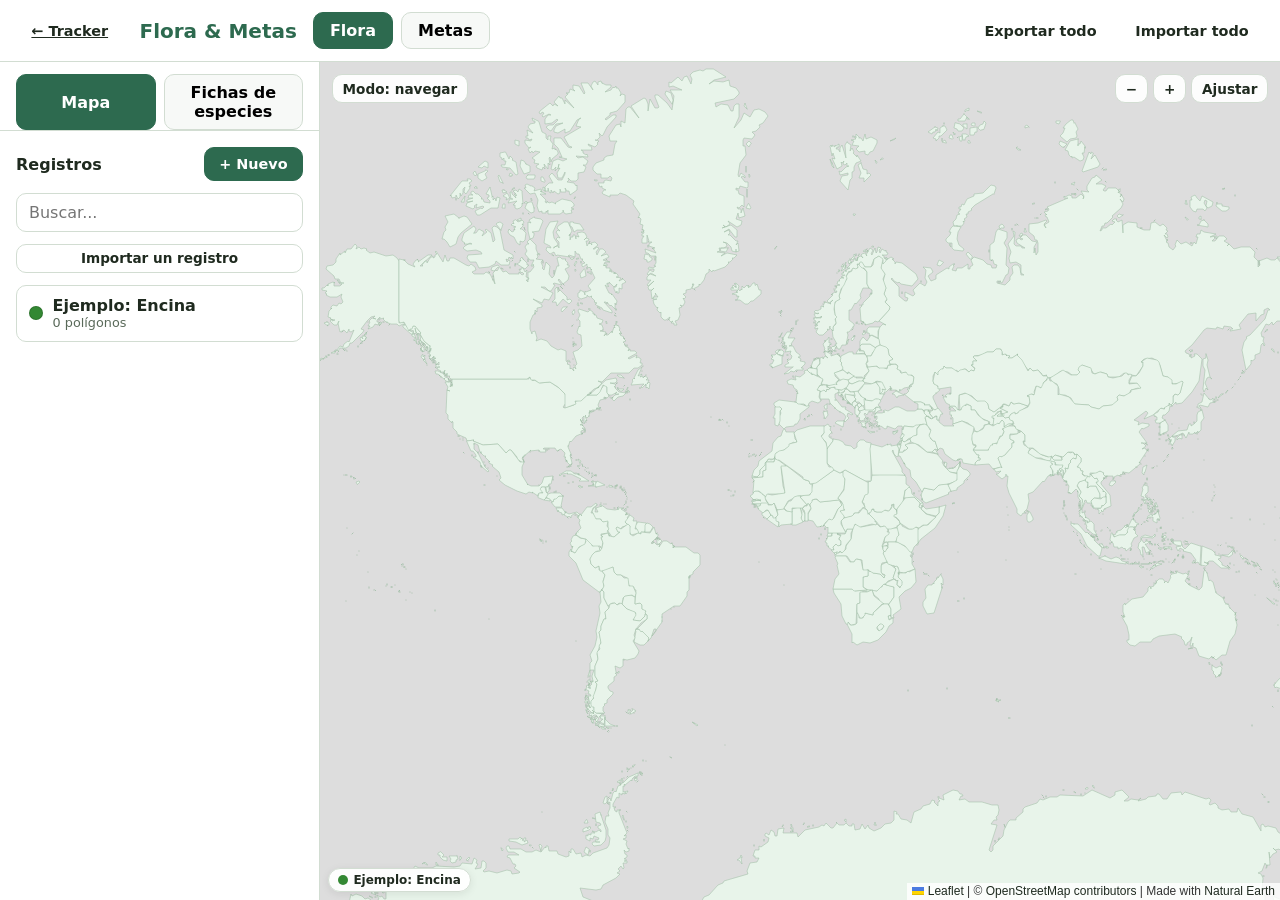
==== flora/index.html @ f398189b "Add files via upload" ====
<!DOCTYPE html>
<html lang="es">
<head>
  <meta charset="UTF-8" />
  <meta name="viewport" content="width=device-width, initial-scale=1.0" />
  <title>Flora & Metas — Atlas de polígonos</title>
  <link rel="icon" type="image/svg+xml" href="favicon.svg" />
  <link rel="stylesheet" href="lib/leaflet/leaflet.css" />
  <link rel="stylesheet" href="css/style.css?v=4" />
</head>
<body>
  <header class="app-header" id="app-header">
    <a class="btn btn--ghost" href="../">← Tracker</a>
    <h1 class="app-title">Flora & Metas</h1>
    <nav class="view-tabs" aria-label="Vistas">
      <button class="view-tab" id="tab-flora" type="button" aria-pressed="false">Flora</button>
      <button class="view-tab" id="tab-metas" type="button" aria-pressed="false">Metas</button>
    </nav>
    <div class="header-actions">
      <button class="btn btn--ghost" id="btn-export" type="button">Exportar todo</button>
      <label class="btn btn--ghost file-label" for="btn-import">Importar todo</label>
      <input class="sr-only" id="btn-import" type="file" accept="application/json" />
    </div>
  </header>

  <p class="storage-warning" id="storage-warning" role="status" aria-live="polite" hidden>
    No se pudieron guardar los cambios en este navegador. Exporta una copia para no perderlos.
  </p>

  <main class="app-main" id="app-main">
    <aside class="sidebar" id="sidebar">
      <nav class="subviews" id="flora-subviews" aria-label="Vistas de flora" hidden>
        <button class="view-tab" id="subview-map" type="button" aria-pressed="true">Mapa</button>
        <button class="view-tab" id="subview-cards" type="button" aria-pressed="false">Fichas de especies</button>
      </nav>

      <section class="panel panel--list" id="panel-list">
        <header class="panel-header">
          <h2 class="panel-title" id="list-title">Registros</h2>
          <button class="btn btn--primary" id="btn-new" type="button">+ Nuevo</button>
        </header>
        <input class="search" id="search-records" type="search" placeholder="Buscar..." autocomplete="off" />
        <button class="btn btn--secondary btn--small list-import" id="btn-import-record-list" type="button">Importar un registro</button>
        <ul class="record-list" id="record-list" aria-label="Registros"></ul>
        <p class="empty-state" id="empty-list">No hay registros. Crea uno para empezar.</p>
      </section>

      <section class="panel panel--editor" id="panel-editor" hidden>
        <header class="panel-header">
          <button class="btn btn--small" id="btn-back-to-list" type="button">← Volver al listado</button>
          <h2 class="panel-title">Editar registro</h2>
          <button class="btn btn--danger btn--small" id="btn-delete-record" type="button">Borrar</button>
        </header>
        <div class="record-transfer">
          <button class="btn btn--secondary btn--small" id="btn-export-record" type="button">Exportar este registro</button>
          <button class="btn btn--secondary btn--small" id="btn-import-record" type="button">Importar un registro</button>
        </div>
        <form class="editor-form" id="editor-form" novalidate>
          <label class="field">
            <span class="field-label">Nombre</span>
            <input class="input" id="edit-name" type="text" required />
          </label>
          <label class="field flora-only" id="field-scientific" hidden>
            <span class="field-label">Nombre científico</span>
            <input class="input" id="edit-scientific" type="text" />
          </label>
          <label class="field">
            <span class="field-label">Descripción</span>
            <textarea class="input input--area" id="edit-description" rows="3"></textarea>
          </label>
          <label class="field">
            <span class="field-label">Color</span>
            <input class="input input--color" id="edit-color" type="color" />
          </label>
          <label class="field">
            <span class="field-label">Opacidad relleno</span>
            <input class="input input--range" id="edit-opacity" type="range" min="0" max="1" step="0.05" />
            <output class="field-hint" id="edit-opacity-val">0.25</output>
          </label>
          <label class="field">
            <span class="field-label">Grosor borde</span>
            <input class="input input--range" id="edit-stroke" type="range" min="0.5" max="8" step="0.5" />
          </label>
          <label class="field">
            <span class="field-label">Unión de borde</span>
            <select class="input" id="edit-join">
              <option value="round">Redonda</option>
              <option value="miter">Punta</option>
              <option value="bevel">Bisel</option>
            </select>
          </label>
          <label class="field">
            <span class="field-label">Etiqueta</span>
            <select class="input" id="edit-label">
              <option value="hidden">Oculta</option>
              <option value="common">Nombre común</option>
              <option value="scientific">Científico</option>
              <option value="both">Ambos</option>
            </select>
          </label>
          <label class="field field--inline">
            <input class="input" id="edit-visible" type="checkbox" checked />
            <span class="field-label">Visible</span>
          </label>
        </form>

        <div class="polygons-section" id="polygons-section">
          <h3 class="section-title">Polígonos</h3>
          <ul class="polygon-list" id="polygon-list"></ul>
          <div class="draw-toolbar" id="draw-toolbar">
            <button class="btn btn--primary" id="btn-new-area" type="button">Nueva área</button>
            <div class="draw-actions" id="draw-actions" hidden>
              <button class="btn btn--primary" id="btn-finish" type="button">Finalizar</button>
              <button class="btn btn--secondary" id="btn-undo" type="button">Deshacer punto</button>
              <button class="btn btn--danger" id="btn-cancel" type="button">Cancelar</button>
            </div>
            <div class="edit-actions" id="edit-actions" hidden>
              <button class="btn btn--primary" id="btn-save-edit" type="button">Guardar</button>
              <button class="btn btn--danger" id="btn-cancel-edit" type="button">Cancelar</button>
            </div>
          </div>

          <div class="vertex-editor" id="vertex-editor" hidden>
            <h4 class="section-title">Vértice seleccionado</h4>
            <div class="vertex-fields">
              <label class="field">
                <span class="field-label">Longitud</span>
                <input class="input" id="vertex-lon" type="number" step="any" min="-180" max="180" />
              </label>
              <label class="field">
                <span class="field-label">Latitud</span>
                <input class="input" id="vertex-lat" type="number" step="any" min="-90" max="90" />
              </label>
            </div>
            <div class="vertex-actions">
              <button class="btn btn--secondary btn--small" id="btn-add-vertex" type="button">Añadir vértice</button>
              <button class="btn btn--danger btn--small" id="btn-remove-vertex" type="button">Eliminar vértice</button>
            </div>
            <p class="hint" id="edit-hint">Arrastra el punto en el mapa o edita las coordenadas.</p>
          </div>

          <p class="hint" id="draw-hint">Modo navegar: arrastra o desplaza el mapa.</p>
        </div>
      </section>

      <section class="panel panel--cards" id="panel-cards" hidden>
        <header class="panel-header">
          <h2 class="panel-title">Fichas de especies</h2>
        </header>
        <div class="species-cards" id="species-cards-list"></div>
      </section>
    </aside>

    <section class="map-section" id="map-section" aria-label="Mapa">
      <div class="map-toolbar">
        <button class="btn btn--small" id="btn-mode" type="button">Modo: navegar</button>
        <div class="zoom-controls">
          <button class="btn btn--small" id="btn-zoom-out" type="button" aria-label="Alejar">−</button>
          <button class="btn btn--small" id="btn-zoom-in" type="button" aria-label="Acercar">+</button>
          <button class="btn btn--small" id="btn-reset" type="button">Ajustar</button>
        </div>
      </div>
      <div class="map-container" id="map-container">
        <div class="map" id="map" role="img" aria-label="Mapa mundial con polígonos"></div>
      </div>
      <div class="legend" id="legend" aria-live="polite"></div>
    </section>
  </main>

  <dialog class="modal" id="import-modal">
    <form class="modal-form" method="dialog">
      <h2 class="modal-title" id="import-modal-title">Importar datos</h2>
      <p class="modal-text" id="import-modal-text">Pega el contenido JSON. Si es válido, reemplazará todos los registros actuales.</p>
      <button class="btn btn--secondary" id="btn-choose-record-file" type="button" hidden>Elegir archivo JSON</button>
      <input id="import-record-file" type="file" accept="application/json" hidden />
      <textarea class="input input--area" id="import-text" rows="10"></textarea>
      <p class="error" id="import-error" role="alert"></p>
      <div class="modal-actions">
        <button class="btn btn--secondary" value="cancel" type="submit">Cancelar</button>
        <button class="btn btn--primary" value="import" type="submit">Importar</button>
      </div>
    </form>
  </dialog>

  <script src="lib/leaflet/leaflet.js"></script>
  <script type="module" src="js/app.js?v=6"></script>
</body>
</html>
---- flora/lib/leaflet/leaflet.css ----
/* required styles */

.leaflet-pane,
.leaflet-tile,
.leaflet-marker-icon,
.leaflet-marker-shadow,
.leaflet-tile-container,
.leaflet-pane > svg,
.leaflet-pane > canvas,
.leaflet-zoom-box,
.leaflet-image-layer,
.leaflet-layer {
	position: absolute;
	left: 0;
	top: 0;
	}
.leaflet-container {
	overflow: hidden;
	}
.leaflet-tile,
.leaflet-marker-icon,
.leaflet-marker-shadow {
	-webkit-user-select: none;
	   -moz-user-select: none;
	        user-select: none;
	  -webkit-user-drag: none;
	}
/* Prevents IE11 from highlighting tiles in blue */
.leaflet-tile::selection {
	background: transparent;
}
/* Safari renders non-retina tile on retina better with this, but Chrome is worse */
.leaflet-safari .leaflet-tile {
	image-rendering: -webkit-optimize-contrast;
	}
/* hack that prevents hw layers "stretching" when loading new tiles */
.leaflet-safari .leaflet-tile-container {
	width: 1600px;
	height: 1600px;
	-webkit-transform-origin: 0 0;
	}
.leaflet-marker-icon,
.leaflet-marker-shadow {
	display: block;
	}
/* .leaflet-container svg: reset svg max-width decleration shipped in Joomla! (joomla.org) 3.x */
/* .leaflet-container img: map is broken in FF if you have max-width: 100% on tiles */
.leaflet-container .leaflet-overlay-pane svg {
	max-width: none !important;
	max-height: none !important;
	}
.leaflet-container .leaflet-marker-pane img,
.leaflet-container .leaflet-shadow-pane img,
.leaflet-container .leaflet-tile-pane img,
.leaflet-container img.leaflet-image-layer,
.leaflet-container .leaflet-tile {
	max-width: none !important;
	max-height: none !important;
	width: auto;
	padding: 0;
	}

.leaflet-container img.leaflet-tile {
	/* See: https://bugs.chromium.org/p/chromium/issues/detail?id=600120 */
	mix-blend-mode: plus-lighter;
}

.leaflet-container.leaflet-touch-zoom {
	-ms-touch-action: pan-x pan-y;
	touch-action: pan-x pan-y;
	}
.leaflet-container.leaflet-touch-drag {
	-ms-touch-action: pinch-zoom;
	/* Fallback for FF which doesn't support pinch-zoom */
	touch-action: none;
	touch-action: pinch-zoom;
}
.leaflet-container.leaflet-touch-drag.leaflet-touch-zoom {
	-ms-touch-action: none;
	touch-action: none;
}
.leaflet-container {
	-webkit-tap-highlight-color: transparent;
}
.leaflet-container a {
	-webkit-tap-highlight-color: rgba(51, 181, 229, 0.4);
}
.leaflet-tile {
	filter: inherit;
	visibility: hidden;
	}
.leaflet-tile-loaded {
	visibility: inherit;
	}
.leaflet-zoom-box {
	width: 0;
	height: 0;
	-moz-box-sizing: border-box;
	     box-sizing: border-box;
	z-index: 800;
	}
/* workaround for https://bugzilla.mozilla.org/show_bug.cgi?id=888319 */
.leaflet-overlay-pane svg {
	-moz-user-select: none;
	}

.leaflet-pane         { z-index: 400; }

.leaflet-tile-pane    { z-index: 200; }
.leaflet-overlay-pane { z-index: 400; }
.leaflet-shadow-pane  { z-index: 500; }
.leaflet-marker-pane  { z-index: 600; }
.leaflet-tooltip-pane   { z-index: 650; }
.leaflet-popup-pane   { z-index: 700; }

.leaflet-map-pane canvas { z-index: 100; }
.leaflet-map-pane svg    { z-index: 200; }

.leaflet-vml-shape {
	width: 1px;
	height: 1px;
	}
.lvml {
	behavior: url(#default#VML);
	display: inline-block;
	position: absolute;
	}


/* control positioning */

.leaflet-control {
	position: relative;
	z-index: 800;
	pointer-events: visiblePainted; /* IE 9-10 doesn't have auto */
	pointer-events: auto;
	}
.leaflet-top,
.leaflet-bottom {
	position: absolute;
	z-index: 1000;
	pointer-events: none;
	}
.leaflet-top {
	top: 0;
	}
.leaflet-right {
	right: 0;
	}
.leaflet-bottom {
	bottom: 0;
	}
.leaflet-left {
	left: 0;
	}
.leaflet-control {
	float: left;
	clear: both;
	}
.leaflet-right .leaflet-control {
	float: right;
	}
.leaflet-top .leaflet-control {
	margin-top: 10px;
	}
.leaflet-bottom .leaflet-control {
	margin-bottom: 10px;
	}
.leaflet-left .leaflet-control {
	margin-left: 10px;
	}
.leaflet-right .leaflet-control {
	margin-right: 10px;
	}


/* zoom and fade animations */

.leaflet-fade-anim .leaflet-popup {
	opacity: 0;
	-webkit-transition: opacity 0.2s linear;
	   -moz-transition: opacity 0.2s linear;
	        transition: opacity 0.2s linear;
	}
.leaflet-fade-anim .leaflet-map-pane .leaflet-popup {
	opacity: 1;
	}
.leaflet-zoom-animated {
	-webkit-transform-origin: 0 0;
	    -ms-transform-origin: 0 0;
	        transform-origin: 0 0;
	}
svg.leaflet-zoom-animated {
	will-change: transform;
}

.leaflet-zoom-anim .leaflet-zoom-animated {
	-webkit-transition: -webkit-transform 0.25s cubic-bezier(0,0,0.25,1);
	   -moz-transition:    -moz-transform 0.25s cubic-bezier(0,0,0.25,1);
	        transition:         transform 0.25s cubic-bezier(0,0,0.25,1);
	}
.leaflet-zoom-anim .leaflet-tile,
.leaflet-pan-anim .leaflet-tile {
	-webkit-transition: none;
	   -moz-transition: none;
	        transition: none;
	}

.leaflet-zoom-anim .leaflet-zoom-hide {
	visibility: hidden;
	}


/* cursors */

.leaflet-interactive {
	cursor: pointer;
	}
.leaflet-grab {
	cursor: -webkit-grab;
	cursor:    -moz-grab;
	cursor:         grab;
	}
.leaflet-crosshair,
.leaflet-crosshair .leaflet-interactive {
	cursor: crosshair;
	}
.leaflet-popup-pane,
.leaflet-control {
	cursor: auto;
	}
.leaflet-dragging .leaflet-grab,
.leaflet-dragging .leaflet-grab .leaflet-interactive,
.leaflet-dragging .leaflet-marker-draggable {
	cursor: move;
	cursor: -webkit-grabbing;
	cursor:    -moz-grabbing;
	cursor:         grabbing;
	}

/* marker & overlays interactivity */
.leaflet-marker-icon,
.leaflet-marker-shadow,
.leaflet-image-layer,
.leaflet-pane > svg path,
.leaflet-tile-container {
	pointer-events: none;
	}

.leaflet-marker-icon.leaflet-interactive,
.leaflet-image-layer.leaflet-interactive,
.leaflet-pane > svg path.leaflet-interactive,
svg.leaflet-image-layer.leaflet-interactive path {
	pointer-events: visiblePainted; /* IE 9-10 doesn't have auto */
	pointer-events: auto;
	}

/* visual tweaks */

.leaflet-container {
	background: #ddd;
	outline-offset: 1px;
	}
.leaflet-container a {
	color: #0078A8;
	}
.leaflet-zoom-box {
	border: 2px dotted #38f;
	background: rgba(255,255,255,0.5);
	}


/* general typography */
.leaflet-container {
	font-family: "Helvetica Neue", Arial, Helvetica, sans-serif;
	font-size: 12px;
	font-size: 0.75rem;
	line-height: 1.5;
	}


/* general toolbar styles */

.leaflet-bar {
	box-shadow: 0 1px 5px rgba(0,0,0,0.65);
	border-radius: 4px;
	}
.leaflet-bar a {
	background-color: #fff;
	border-bottom: 1px solid #ccc;
	width: 26px;
	height: 26px;
	line-height: 26px;
	display: block;
	text-align: center;
	text-decoration: none;
	color: black;
	}
.leaflet-bar a,
.leaflet-control-layers-toggle {
	background-position: 50% 50%;
	background-repeat: no-repeat;
	display: block;
	}
.leaflet-bar a:hover,
.leaflet-bar a:focus {
	background-color: #f4f4f4;
	}
.leaflet-bar a:first-child {
	border-top-left-radius: 4px;
	border-top-right-radius: 4px;
	}
.leaflet-bar a:last-child {
	border-bottom-left-radius: 4px;
	border-bottom-right-radius: 4px;
	border-bottom: none;
	}
.leaflet-bar a.leaflet-disabled {
	cursor: default;
	background-color: #f4f4f4;
	color: #bbb;
	}

.leaflet-touch .leaflet-bar a {
	width: 30px;
	height: 30px;
	line-height: 30px;
	}
.leaflet-touch .leaflet-bar a:first-child {
	border-top-left-radius: 2px;
	border-top-right-radius: 2px;
	}
.leaflet-touch .leaflet-bar a:last-child {
	border-bottom-left-radius: 2px;
	border-bottom-right-radius: 2px;
	}

/* zoom control */

.leaflet-control-zoom-in,
.leaflet-control-zoom-out {
	font: bold 18px 'Lucida Console', Monaco, monospace;
	text-indent: 1px;
	}

.leaflet-touch .leaflet-control-zoom-in, .leaflet-touch .leaflet-control-zoom-out  {
	font-size: 22px;
	}


/* layers control */

.leaflet-control-layers {
	box-shadow: 0 1px 5px rgba(0,0,0,0.4);
	background: #fff;
	border-radius: 5px;
	}
.leaflet-control-layers-toggle {
	background-image: url(images/layers.png);
	width: 36px;
	height: 36px;
	}
.leaflet-retina .leaflet-control-layers-toggle {
	background-image: url(images/layers-2x.png);
	background-size: 26px 26px;
	}
.leaflet-touch .leaflet-control-layers-toggle {
	width: 44px;
	height: 44px;
	}
.leaflet-control-layers .leaflet-control-layers-list,
.leaflet-control-layers-expanded .leaflet-control-layers-toggle {
	display: none;
	}
.leaflet-control-layers-expanded .leaflet-control-layers-list {
	display: block;
	position: relative;
	}
.leaflet-control-layers-expanded {
	padding: 6px 10px 6px 6px;
	color: #333;
	background: #fff;
	}
.leaflet-control-layers-scrollbar {
	overflow-y: scroll;
	overflow-x: hidden;
	padding-right: 5px;
	}
.leaflet-control-layers-selector {
	margin-top: 2px;
	position: relative;
	top: 1px;
	}
.leaflet-control-layers label {
	display: block;
	font-size: 13px;
	font-size: 1.08333em;
	}
.leaflet-control-layers-separator {
	height: 0;
	border-top: 1px solid #ddd;
	margin: 5px -10px 5px -6px;
	}

/* Default icon URLs */
.leaflet-default-icon-path { /* used only in path-guessing heuristic, see L.Icon.Default */
	background-image: url(images/marker-icon.png);
	}


/* attribution and scale controls */

.leaflet-container .leaflet-control-attribution {
	background: #fff;
	background: rgba(255, 255, 255, 0.8);
	margin: 0;
	}
.leaflet-control-attribution,
.leaflet-control-scale-line {
	padding: 0 5px;
	color: #333;
	line-height: 1.4;
	}
.leaflet-control-attribution a {
	text-decoration: none;
	}
.leaflet-control-attribution a:hover,
.leaflet-control-attribution a:focus {
	text-decoration: underline;
	}
.leaflet-attribution-flag {
	display: inline !important;
	vertical-align: baseline !important;
	width: 1em;
	height: 0.6669em;
	}
.leaflet-left .leaflet-control-scale {
	margin-left: 5px;
	}
.leaflet-bottom .leaflet-control-scale {
	margin-bottom: 5px;
	}
.leaflet-control-scale-line {
	border: 2px solid #777;
	border-top: none;
	line-height: 1.1;
	padding: 2px 5px 1px;
	white-space: nowrap;
	-moz-box-sizing: border-box;
	     box-sizing: border-box;
	background: rgba(255, 255, 255, 0.8);
	text-shadow: 1px 1px #fff;
	}
.leaflet-control-scale-line:not(:first-child) {
	border-top: 2px solid #777;
	border-bottom: none;
	margin-top: -2px;
	}
.leaflet-control-scale-line:not(:first-child):not(:last-child) {
	border-bottom: 2px solid #777;
	}

.leaflet-touch .leaflet-control-attribution,
.leaflet-touch .leaflet-control-layers,
.leaflet-touch .leaflet-bar {
	box-shadow: none;
	}
.leaflet-touch .leaflet-control-layers,
.leaflet-touch .leaflet-bar {
	border: 2px solid rgba(0,0,0,0.2);
	background-clip: padding-box;
	}


/* popup */

.leaflet-popup {
	position: absolute;
	text-align: center;
	margin-bottom: 20px;
	}
.leaflet-popup-content-wrapper {
	padding: 1px;
	text-align: left;
	border-radius: 12px;
	}
.leaflet-popup-content {
	margin: 13px 24px 13px 20px;
	line-height: 1.3;
	font-size: 13px;
	font-size: 1.08333em;
	min-height: 1px;
	}
.leaflet-popup-content p {
	margin: 17px 0;
	margin: 1.3em 0;
	}
.leaflet-popup-tip-container {
	width: 40px;
	height: 20px;
	position: absolute;
	left: 50%;
	margin-top: -1px;
	margin-left: -20px;
	overflow: hidden;
	pointer-events: none;
	}
.leaflet-popup-tip {
	width: 17px;
	height: 17px;
	padding: 1px;

	margin: -10px auto 0;
	pointer-events: auto;

	-webkit-transform: rotate(45deg);
	   -moz-transform: rotate(45deg);
	    -ms-transform: rotate(45deg);
	        transform: rotate(45deg);
	}
.leaflet-popup-content-wrapper,
.leaflet-popup-tip {
	background: white;
	color: #333;
	box-shadow: 0 3px 14px rgba(0,0,0,0.4);
	}
.leaflet-container a.leaflet-popup-close-button {
	position: absolute;
	top: 0;
	right: 0;
	border: none;
	text-align: center;
	width: 24px;
	height: 24px;
	font: 16px/24px Tahoma, Verdana, sans-serif;
	color: #757575;
	text-decoration: none;
	background: transparent;
	}
.leaflet-container a.leaflet-popup-close-button:hover,
.leaflet-container a.leaflet-popup-close-button:focus {
	color: #585858;
	}
.leaflet-popup-scrolled {
	overflow: auto;
	}

.leaflet-oldie .leaflet-popup-content-wrapper {
	-ms-zoom: 1;
	}
.leaflet-oldie .leaflet-popup-tip {
	width: 24px;
	margin: 0 auto;

	-ms-filter: "progid:DXImageTransform.Microsoft.Matrix(M11=0.70710678, M12=0.70710678, M21=-0.70710678, M22=0.70710678)";
	filter: progid:DXImageTransform.Microsoft.Matrix(M11=0.70710678, M12=0.70710678, M21=-0.70710678, M22=0.70710678);
	}

.leaflet-oldie .leaflet-control-zoom,
.leaflet-oldie .leaflet-control-layers,
.leaflet-oldie .leaflet-popup-content-wrapper,
.leaflet-oldie .leaflet-popup-tip {
	border: 1px solid #999;
	}


/* div icon */

.leaflet-div-icon {
	background: #fff;
	border: 1px solid #666;
	}


/* Tooltip */
/* Base styles for the element that has a tooltip */
.leaflet-tooltip {
	position: absolute;
	padding: 6px;
	background-color: #fff;
	border: 1px solid #fff;
	border-radius: 3px;
	color: #222;
	white-space: nowrap;
	-webkit-user-select: none;
	-moz-user-select: none;
	-ms-user-select: none;
	user-select: none;
	pointer-events: none;
	box-shadow: 0 1px 3px rgba(0,0,0,0.4);
	}
.leaflet-tooltip.leaflet-interactive {
	cursor: pointer;
	pointer-events: auto;
	}
.leaflet-tooltip-top:before,
.leaflet-tooltip-bottom:before,
.leaflet-tooltip-left:before,
.leaflet-tooltip-right:before {
	position: absolute;
	pointer-events: none;
	border: 6px solid transparent;
	background: transparent;
	content: "";
	}

/* Directions */

.leaflet-tooltip-bottom {
	margin-top: 6px;
}
.leaflet-tooltip-top {
	margin-top: -6px;
}
.leaflet-tooltip-bottom:before,
.leaflet-tooltip-top:before {
	left: 50%;
	margin-left: -6px;
	}
.leaflet-tooltip-top:before {
	bottom: 0;
	margin-bottom: -12px;
	border-top-color: #fff;
	}
.leaflet-tooltip-bottom:before {
	top: 0;
	margin-top: -12px;
	margin-left: -6px;
	border-bottom-color: #fff;
	}
.leaflet-tooltip-left {
	margin-left: -6px;
}
.leaflet-tooltip-right {
	margin-left: 6px;
}
.leaflet-tooltip-left:before,
.leaflet-tooltip-right:before {
	top: 50%;
	margin-top: -6px;
	}
.leaflet-tooltip-left:before {
	right: 0;
	margin-right: -12px;
	border-left-color: #fff;
	}
.leaflet-tooltip-right:before {
	left: 0;
	margin-left: -12px;
	border-right-color: #fff;
	}

/* Printing */

@media print {
	/* Prevent printers from removing background-images of controls. */
	.leaflet-control {
		-webkit-print-color-adjust: exact;
		print-color-adjust: exact;
		}
	}
---- flora/css/style.css ----
:root {
  --bg: #f7f9f7;
  --panel: #ffffff;
  --text: #1f2a1f;
  --muted: #5a6a5a;
  --border: #d2ddd2;
  --primary: #2d6a4f;
  --primary-hover: #1b4d38;
  --secondary: #e9f0e9;
  --danger: #a63131;
  --danger-hover: #7a1f1f;
  --accent-flora: #338833;
  --accent-meta: #336699;
  --shadow: 0 2px 8px rgba(0,0,0,0.08);
  --radius: 10px;
  --focus: 0 0 0 3px rgba(45,106,79,0.35);
}

* { box-sizing: border-box; }
html, body { height: 100%; }
body {
  margin: 0;
  font-family: system-ui, -apple-system, BlinkMacSystemFont, 'Segoe UI', Roboto, sans-serif;
  background: var(--bg);
  color: var(--text);
  display: flex;
  flex-direction: column;
  min-height: 100vh;
}

button, input, select, textarea {
  font: inherit;
}
button:focus-visible, input:focus-visible, select:focus-visible, textarea:focus-visible {
  outline: none;
  box-shadow: var(--focus);
}

.app-header {
  display: flex;
  align-items: center;
  gap: 1rem;
  padding: 0.75rem 1rem;
  background: var(--panel);
  border-bottom: 1px solid var(--border);
  flex-wrap: wrap;
}
.app-title {
  margin: 0;
  font-size: 1.25rem;
  font-weight: 700;
  color: var(--primary);
}
.view-tabs {
  display: flex;
  gap: 0.5rem;
}
.view-tab {
  padding: 0.5rem 1rem;
  border: 1px solid var(--border);
  background: var(--bg);
  border-radius: var(--radius);
  cursor: pointer;
  font-weight: 600;
}
.view-tab[aria-pressed="true"] {
  background: var(--primary);
  color: #fff;
  border-color: var(--primary);
}
.view-tab:hover:not([aria-pressed="true"]) {
  background: var(--secondary);
}
.header-actions {
  margin-left: auto;
  display: flex;
  gap: 0.5rem;
  align-items: center;
}
.storage-warning {
  flex: 0 0 100%;
  margin: 0;
  padding: 0.55rem 1rem;
  color: #6b4d00;
  background: #fff2c6;
  border-bottom: 1px solid #ead68c;
  font-size: 0.88rem;
}
.storage-warning[hidden] { display: none; }

.btn {
  display: inline-flex;
  align-items: center;
  justify-content: center;
  gap: 0.25rem;
  padding: 0.5rem 0.9rem;
  border: 1px solid var(--border);
  border-radius: var(--radius);
  background: var(--panel);
  color: var(--text);
  cursor: pointer;
  font-weight: 600;
  font-size: 0.9rem;
  transition: background 0.15s, border-color 0.15s;
}
.btn:hover:not(:disabled) { background: var(--secondary); }
.btn:disabled { opacity: 0.5; cursor: not-allowed; }
.btn--primary { background: var(--primary); color: #fff; border-color: var(--primary); }
.btn--primary:hover:not(:disabled) { background: var(--primary-hover); }
.btn--danger { background: var(--danger); color: #fff; border-color: var(--danger); }
.btn--danger:hover:not(:disabled) { background: var(--danger-hover); }
.btn--ghost { background: transparent; border-color: transparent; }
.btn--small { padding: 0.35rem 0.6rem; font-size: 0.85rem; }
.file-label { cursor: pointer; }

.record-transfer {
  display: grid;
  gap: 0.5rem;
  margin-bottom: 1rem;
  padding-bottom: 1rem;
  border-bottom: 1px solid var(--border);
}
.list-import { margin-bottom: 0.75rem; }

.app-main {
  flex: 1;
  display: grid;
  grid-template-columns: 320px 1fr;
  overflow: hidden;
}

.sidebar {
  display: flex;
  flex-direction: column;
  background: var(--panel);
  border-right: 1px solid var(--border);
  overflow: hidden;
}
.panel {
  display: flex;
  flex-direction: column;
  padding: 1rem;
  overflow-y: auto;
}
.panel[hidden] { display: none; }
.panel--list { flex: 1; }
.panel--editor { flex: 1; border-top: 1px solid var(--border); }
.panel-header {
  display: flex;
  align-items: center;
  justify-content: space-between;
  margin-bottom: 0.75rem;
}
.panel-title {
  margin: 0;
  font-size: 1rem;
  font-weight: 700;
}
.search {
  padding: 0.55rem 0.75rem;
  border: 1px solid var(--border);
  border-radius: var(--radius);
  margin-bottom: 0.75rem;
}
.record-list {
  list-style: none;
  margin: 0;
  padding: 0;
  display: flex;
  flex-direction: column;
  gap: 0.4rem;
}
.record-item {
  display: flex;
  align-items: center;
  gap: 0.6rem;
  width: 100%;
  padding: 0.65rem 0.75rem;
  border: 1px solid var(--border);
  border-radius: var(--radius);
  cursor: pointer;
  background: var(--panel);
  color: var(--text);
  font: inherit;
  text-align: left;
  transition: background 0.15s, border-color 0.15s;
}
.record-item:hover { background: var(--bg); }
.record-item[aria-pressed="true"] {
  border-color: var(--primary);
  background: #eaf5ef;
}
.record-item.invisible { opacity: 0.5; }
.record-color {
  width: 14px;
  height: 14px;
  border-radius: 50%;
  border: 1px solid rgba(0,0,0,0.15);
  flex-shrink: 0;
}
.record-info { display: flex; flex-direction: column; min-width: 0; }
.record-name {
  display: block;
  font-weight: 600;
  white-space: nowrap;
  overflow: hidden;
  text-overflow: ellipsis;
}
.record-meta {
  display: block;
  font-size: 0.8rem;
  color: var(--muted);
}
.empty-state {
  margin: auto;
  text-align: center;
  color: var(--muted);
  padding: 1rem;
}

.editor-form {
  display: grid;
  gap: 0.75rem;
}
.field {
  display: flex;
  flex-direction: column;
  gap: 0.25rem;
}
.field[hidden],
.subviews[hidden],
.draw-toolbar [hidden] { display: none; }
.field--inline {
  flex-direction: row;
  align-items: center;
  gap: 0.5rem;
}
.field-label {
  font-size: 0.85rem;
  font-weight: 600;
  color: var(--muted);
}
.field-hint {
  font-size: 0.8rem;
  color: var(--muted);
}
.input {
  padding: 0.55rem 0.7rem;
  border: 1px solid var(--border);
  border-radius: var(--radius);
  background: var(--panel);
  color: var(--text);
}
.input--area { resize: vertical; min-height: 70px; }
.input--color { height: 40px; padding: 2px; }
.input--range { padding: 0; accent-color: var(--primary); }
.input--invalid { border-color: var(--danger); background: #fff5f5; }

.polygons-section {
  margin-top: 1rem;
  padding-top: 1rem;
  border-top: 1px solid var(--border);
}
.section-title {
  margin: 0 0 0.5rem;
  font-size: 0.95rem;
  font-weight: 700;
}
.polygon-list {
  list-style: none;
  margin: 0 0 0.75rem;
  padding: 0;
  display: flex;
  flex-direction: column;
  gap: 0.35rem;
}
.polygon-item {
  display: flex;
  align-items: center;
  justify-content: space-between;
  gap: 0.5rem;
  padding: 0.45rem 0.6rem;
  border: 1px solid var(--border);
  border-radius: var(--radius);
  font-size: 0.85rem;
}
.polygon-actions {
  display: flex;
  gap: 0.35rem;
  flex-shrink: 0;
}
.subviews {
  display: flex;
  gap: 0.5rem;
  padding: 0.75rem 1rem 0;
  border-bottom: 1px solid var(--border);
}
.subviews .view-tab { flex: 1; justify-content: center; }

.draw-toolbar {
  display: flex;
  flex-wrap: wrap;
  gap: 0.5rem;
}
.draw-toolbar .btn { flex: 1 1 auto; min-width: 84px; }
.draw-actions,
.edit-actions {
  display: flex;
  flex-wrap: wrap;
  gap: 0.5rem;
  flex: 1 1 100%;
}
.draw-actions .btn,
.edit-actions .btn { flex: 1 1 0; min-width: 80px; }
.hint {
  margin: 0.5rem 0 0;
  font-size: 0.8rem;
  color: var(--muted);
}

.vertex-editor {
  margin-top: 0.75rem;
  padding: 0.75rem;
  border: 1px solid var(--border);
  border-radius: var(--radius);
  background: var(--bg);
}
.vertex-editor[hidden] { display: none; }
.vertex-fields {
  display: grid;
  grid-template-columns: 1fr 1fr;
  gap: 0.5rem;
  margin-bottom: 0.5rem;
}
.vertex-actions {
  display: flex;
  gap: 0.5rem;
}
.vertex-actions .btn { flex: 1; }

.panel--cards {
  flex: 1;
  overflow-y: auto;
}
.species-cards {
  display: flex;
  flex-direction: column;
  gap: 0.75rem;
}
.species-card {
  padding: 0.9rem;
  border: 1px solid var(--border);
  border-radius: var(--radius);
  background: var(--panel);
}
.species-card-header {
  display: flex;
  align-items: flex-start;
  gap: 0.6rem;
  margin-bottom: 0.5rem;
}
.species-card-color {
  width: 18px;
  height: 18px;
  border-radius: 50%;
  border: 1px solid rgba(0,0,0,0.15);
  flex-shrink: 0;
}
.species-card-titles { min-width: 0; }
.species-card-name {
  font-weight: 700;
  font-size: 1rem;
  margin: 0;
}
.species-card-scientific {
  font-size: 0.85rem;
  font-style: italic;
  color: var(--muted);
  margin: 0.1rem 0 0;
}
.species-card-desc {
  font-size: 0.9rem;
  color: var(--text);
  margin: 0.4rem 0;
  line-height: 1.4;
}
.species-card-meta {
  font-size: 0.8rem;
  color: var(--muted);
  margin: 0 0 0.5rem;
}
.species-card-actions {
  display: flex;
  gap: 0.5rem;
  flex-wrap: wrap;
}
.species-card-actions .btn { flex: 1; min-width: 100px; }

.vertex-handle {
  width: 12px;
  height: 12px;
  border-radius: 50%;
  background: #fff;
  border: 2px solid var(--primary);
  box-shadow: 0 0 0 1px rgba(0,0,0,0.25);
  pointer-events: auto;
}
.vertex-handle.selected {
  background: var(--primary);
  border-color: #fff;
}

.map-section {
  position: relative;
  display: flex;
  flex-direction: column;
  overflow: hidden;
  background: #e8f4ea;
}
.map-toolbar {
  position: absolute;
  top: 0.75rem;
  left: 0.75rem;
  right: 0.75rem;
  display: flex;
  justify-content: space-between;
  align-items: center;
  pointer-events: none;
  z-index: 1001;
}
.map-toolbar .btn {
  pointer-events: auto;
  background: rgba(255,255,255,0.92);
  backdrop-filter: blur(2px);
}
.zoom-controls { display: flex; gap: 0.35rem; }
.map-container {
  flex: 1;
  position: relative;
}
.map-container.drawing .leaflet-container { cursor: crosshair; }
#map {
  width: 100%;
  height: 100%;
}
.user-polygon { transition: fill-opacity 0.2s; }
.user-polygon:hover { filter: brightness(0.95); }
.preview-line {
  stroke: #333;
  stroke-width: 1.5px;
  stroke-dasharray: 4 3;
  pointer-events: none;
}
.map-label {
  background: transparent;
  border: none;
}
.map-label-text {
  display: inline-block;
  padding: 0.15rem 0.45rem;
  border-radius: 999px;
  font-size: 12px;
  font-weight: 700;
  color: #1f2a1f;
  background: rgba(255,255,255,0.85);
  box-shadow: 0 1px 3px rgba(0,0,0,0.15);
  text-shadow: 0 0 2px rgba(255,255,255,0.9);
  white-space: nowrap;
  pointer-events: none;
}
.leaflet-control-attribution a {
  color: #1f2a1f;
}
.legend {
  position: absolute;
  bottom: 0.5rem;
  left: 0.5rem;
  display: flex;
  flex-wrap: wrap;
  gap: 0.5rem;
  max-width: min(360px, 80%);
  z-index: 1001;
}
.legend-item {
  display: inline-flex;
  align-items: center;
  gap: 0.35rem;
  background: rgba(255,255,255,0.92);
  backdrop-filter: blur(2px);
  padding: 0.25rem 0.55rem;
  border-radius: 999px;
  font-size: 0.75rem;
  font-weight: 600;
  border: 1px solid var(--border);
  box-shadow: var(--shadow);
}
.legend-swatch {
  width: 10px;
  height: 10px;
  border-radius: 50%;
}

.modal {
  border: none;
  border-radius: var(--radius);
  box-shadow: var(--shadow);
  padding: 0;
  max-width: min(520px, 92vw);
  width: 100%;
}
.modal::backdrop { background: rgba(0,0,0,0.35); }
.modal-form { padding: 1.25rem; display: grid; gap: 0.75rem; }
.modal-title { margin: 0; font-size: 1.1rem; }
.modal-text { margin: 0; color: var(--muted); font-size: 0.9rem; }
.modal-actions { display: flex; justify-content: flex-end; gap: 0.5rem; margin-top: 0.5rem; }
.error { margin: 0; color: var(--danger); font-size: 0.85rem; min-height: 1.2em; }

.sr-only {
  position: absolute;
  width: 1px;
  height: 1px;
  padding: 0;
  margin: -1px;
  overflow: hidden;
  clip: rect(0,0,0,0);
  border: 0;
}

@media (max-width: 800px) {
  .app-main { grid-template-columns: 1fr; grid-template-rows: 55vh 1fr; }
  .sidebar { border-right: none; border-top: 1px solid var(--border); }
  .map-section { order: -1; min-height: 55vh; }
  .map-toolbar {
    top: 0.5rem;
    bottom: auto;
    left: 0.5rem;
    right: 0.5rem;
    max-width: none;
    gap: 0.35rem;
    flex-wrap: nowrap;
  }
  .zoom-controls { margin-left: auto; }
  .legend {
    bottom: 1.8rem;
    top: auto;
    left: 0.5rem;
    right: auto;
    max-width: 70%;
    max-height: 84px;
    overflow-y: auto;
  }
}

@media (max-width: 420px) {
  .app-header { padding: 0.5rem; gap: 0.5rem; }
  .app-title { font-size: 1rem; }
  .header-actions { margin-left: 0; width: 100%; justify-content: flex-end; }
  .view-tab { padding: 0.4rem 0.7rem; font-size: 0.85rem; }
  .btn { padding: 0.45rem 0.7rem; font-size: 0.85rem; }
  .draw-toolbar .btn,
  .draw-actions .btn,
  .edit-actions .btn { min-width: 72px; }
  .vertex-fields { grid-template-columns: 1fr; }
}

@media (max-width: 360px) {
  .draw-actions .btn,
  .edit-actions .btn { min-width: 64px; font-size: 0.8rem; padding: 0.4rem 0.5rem; }
}
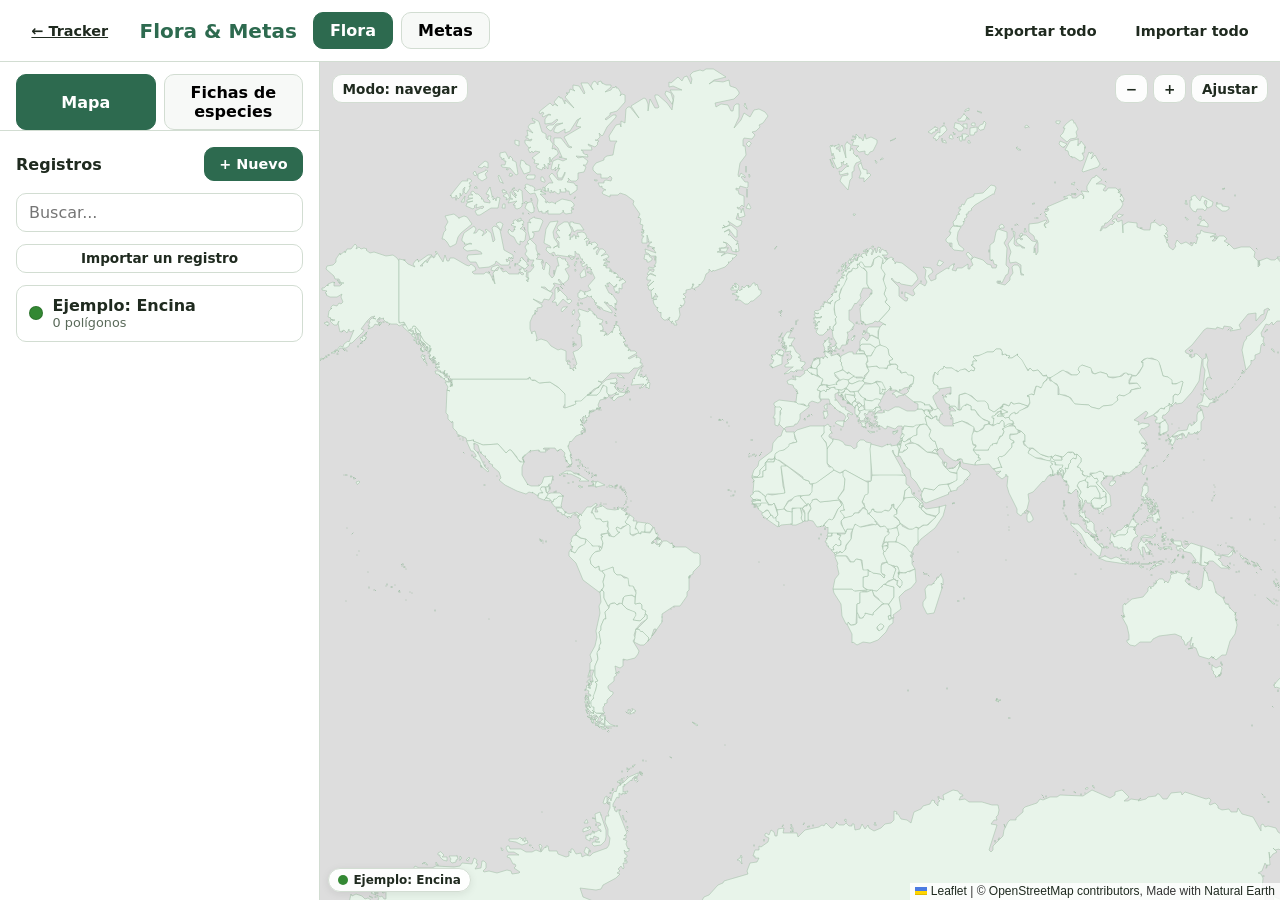
==== commit 9d853f29: "Add files via upload" ====
--- a/flora/index.html
+++ b/flora/index.html
@@ -183,6 +183,7 @@
   </dialog>
 
   <script src="lib/leaflet/leaflet.js"></script>
-  <script type="module" src="js/app.js?v=6"></script>
+  <script src="js/smooth-wheel-zoom.js?v=1"></script>
+  <script type="module" src="js/app.js?v=12"></script>
 </body>
 </html>
